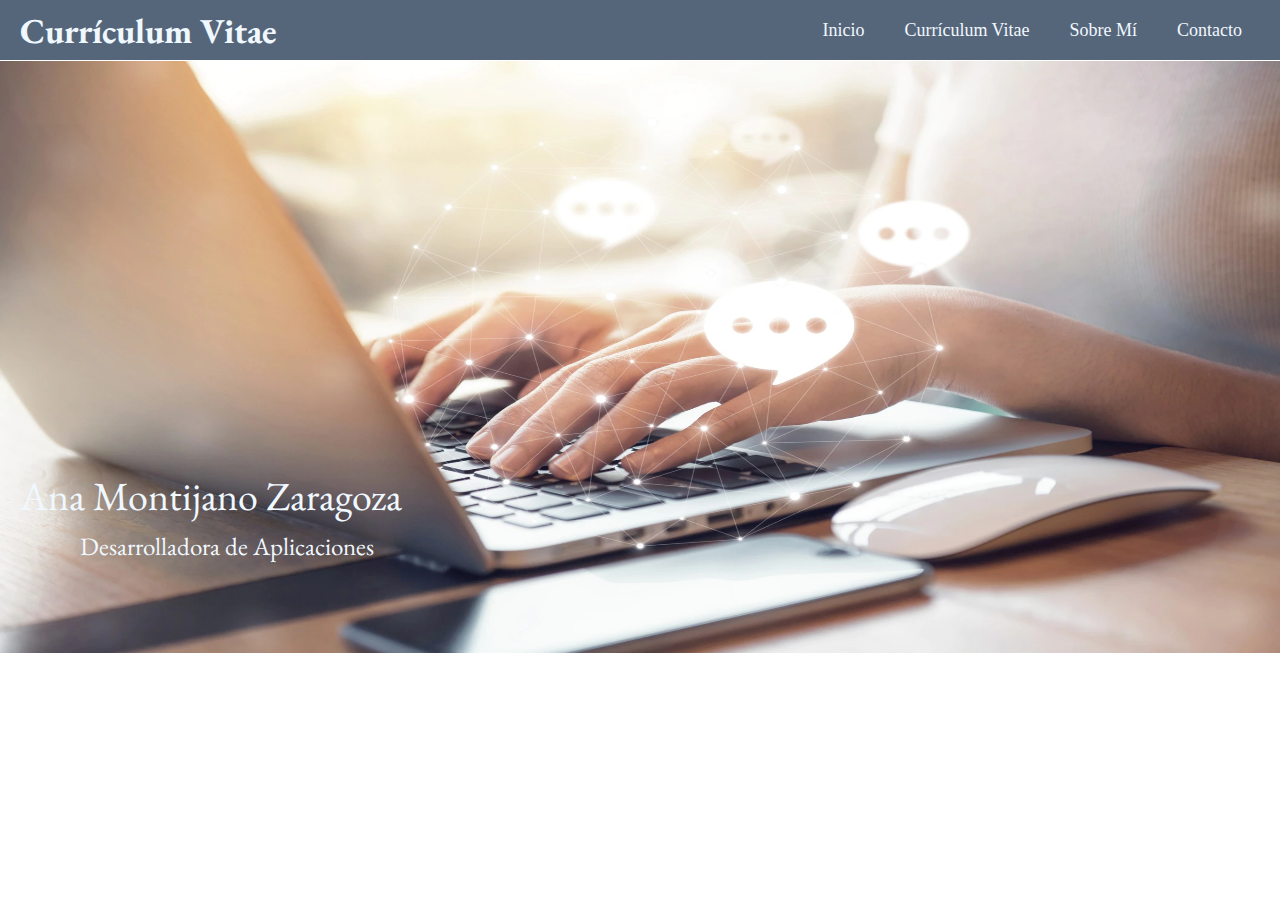
==== index.html @ e3f400b0 "cambio index" ====
<!DOCTYPE html>
<html lang="en">
<head>
    <meta charset="UTF-8">
    <meta http-equiv="X-UA-Compatible" content="IE=edge">
    <meta name="viewport" content="width=device-width, initial-scale=1.0">
    <title>Currículum Vitae</title>
    <link rel="stylesheet" href="css/style.css">
    <link rel="preconnect" href="https://fonts.googleapis.com">
    <link rel="preconnect" href="https://fonts.gstatic.com" crossorigin>
    <link href="https://fonts.googleapis.com/css2?family=EB+Garamond&display=swap" rel="stylesheet">
    <link rel="preconnect" href="https://fonts.googleapis.com">
    <link rel="preconnect" href="https://fonts.gstatic.com" crossorigin>
    <link href="https://fonts.googleapis.com/css2?family=EB+Garamond:ital@1&display=swap" rel="stylesheet">
</head>
<body>
    <nav>
        <h1 class="titulo">Currículum Vitae</h1>
        <ul>
            <li><a href="curriculum.html">Inicio</a></li>
            <li><a href="curriculumvitae.html">Currículum Vitae</a></li>
            <li><a href="">Sobre Mí</a></li>
            <li><a href="">Contacto</a></li>
           </ul>

    </nav>
    <header class="header">
        <div class="img">
            <p class="p1">Ana Montijano Zaragoza</p>
            <p class="p2">Desarrolladora de Aplicaciones</p>
         <img src="img/ordenador.jpg"> 
                   
        </div>
       </header>
           
</body>
</html>
---- css/style.css ----
*{
    padding:0%;
    margin: 0%;
    text-decoration: none;
    list-style: none;


}
nav{
    background: #56667A;
    width: 100%;
    height: 60px;
}

.titulo {
    font-family: 'EB Garamond', serif;
    color: aliceblue;
    font-size: 35px;
    padding: 8px 20px;
    position: absolute;
}
nav ul{
    float: right;
    margin-right: 20px;
}
nav ul li{
    display: inline-block;
    line-height: 60px;
    margin: 0 5px;
}
nav ul li a{
    color: aliceblue;
    font-size: 18px;
    padding: 7px 13px;
    margin-bottom: 20px;
}
nav ul li a:hover{
    text-decoration-line: underline;
    color: aliceblue;
}
.header .img img{
    width: 100%;
    height: 592px;
}
.header .img .p1{
    color:aliceblue;
    font-family: 'EB Garamond', serif;
    font-size: 40px;
    padding: 20px;
    position: absolute;
    top:50%

}
.header .img .p2{
    color:aliceblue;
    font-family: 'EB Garamond', serif;
    font-size: 25px;
    padding: 80px;
    position: absolute;
    top:50%

}
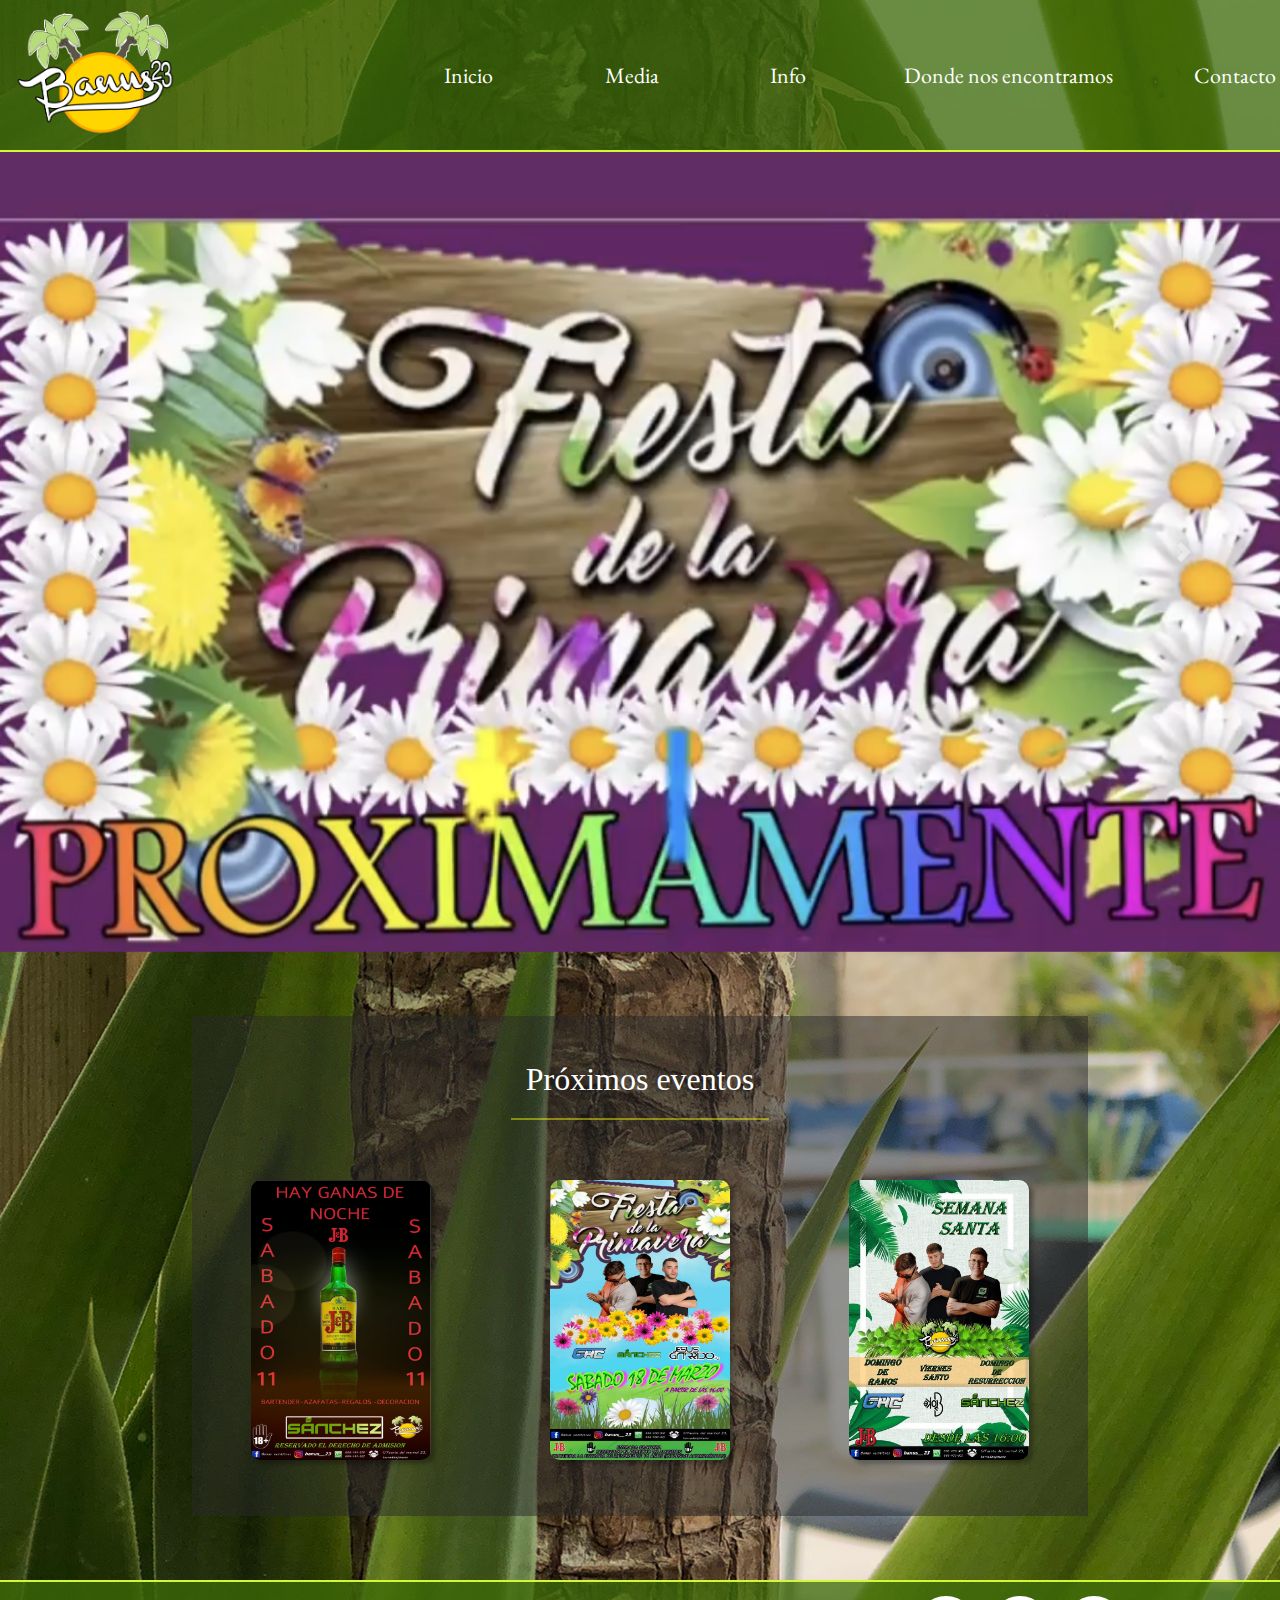
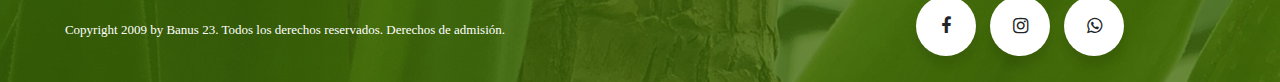
==== commit b1a73a4d: "ProyectoEtapa2" ====
--- a/index.html
+++ b/index.html
@@ -4,34 +4,127 @@
     <meta charset="UTF-8">
     <meta http-equiv="X-UA-Compatible" content="IE=edge">
     <meta name="viewport" content="width=device-width, initial-scale=1.0">
-    <title>Currículum Vitae</title>
-    <link rel="stylesheet" href="css/style.css">
+    <link href="https://cdn.jsdelivr.net/npm/bootstrap@5.3.0-alpha1/dist/css/bootstrap.min.css" rel="stylesheet" integrity="sha384-GLhlTQ8iRABdZLl6O3oVMWSktQOp6b7In1Zl3/Jr59b6EGGoI1aFkw7cmDA6j6gD" crossorigin="anonymous">
+    <link rel="stylesheet" href="https://cdn.jsdelivr.net/npm/bootstrap@4.3.1/dist/css/bootstrap.min.css" integrity="sha384-ggOyR0iXCbMQv3Xipma34MD+dH/1fQ784/j6cY/iJTQUOhcWr7x9JvoRxT2MZw1T" crossorigin="anonymous">
     <link rel="preconnect" href="https://fonts.googleapis.com">
     <link rel="preconnect" href="https://fonts.gstatic.com" crossorigin>
-    <link href="https://fonts.googleapis.com/css2?family=EB+Garamond&display=swap" rel="stylesheet">
-    <link rel="preconnect" href="https://fonts.googleapis.com">
-    <link rel="preconnect" href="https://fonts.gstatic.com" crossorigin>
-    <link href="https://fonts.googleapis.com/css2?family=EB+Garamond:ital@1&display=swap" rel="stylesheet">
+    <link href="https://fonts.googleapis.com/css2?family=Caveat&family=EB+Garamond:ital@1&family=Great+Vibes&family=Lobster&display=swap" rel="stylesheet">
+    <link rel="stylesheet" href="https://stackpath.bootstrapcdn.com/font-awesome/4.7.0/css/font-awesome.min.css">
+    <link rel="stylesheet" href="css/style.css">
+    <title>Banus</title>
 </head>
 <body>
-    <nav>
-        <h1 class="titulo">Currículum Vitae</h1>
-        <ul>
-            <li><a href="curriculum.html">Inicio</a></li>
-            <li><a href="curriculumvitae.html">Currículum Vitae</a></li>
-            <li><a href="">Sobre Mí</a></li>
-            <li><a href="">Contacto</a></li>
-           </ul>
-
-    </nav>
-    <header class="header">
-        <div class="img">
-            <p class="p1">Ana Montijano Zaragoza</p>
-            <p class="p2">Desarrolladora de Aplicaciones</p>
-         <img src="img/ordenador.jpg"> 
-                   
+    <header>
+        <article class="logo">
+            <img src="/img/logo.png" alt="Banus 23">
+        </article>
+        <div class="normal"><button><a href="index.html">Inicio</a></button></div>
+        <div class="normal"><button><a href="media.html">Media</a></button></div>
+        <div class="normal" class="nav-item dropdown">
+            <a class="nav-link dropdown" href="#" id="navbarDropdown1" role="button" data-toggle="dropdown" aria-haspopup="true" aria-expanded="false">
+            <button class="boton1">Info</button>
+            </a>
+            <div class="dropdown-menu" aria-labelledby="navbarDropdown1">
+              <a class="dropdown-item" href="carta.html">Nuestra Carta</a>
+              <a class="dropdown-item" href="ofertas.html">Ofertas</a>
+              <a class="dropdown-item" href="acuerdos.html">Acuerdos Comerciales</a>
+            </div>
+          </div>
+        <div class="normal"><button class="boton"><a href="ubicacion.html">Donde nos encontramos</a></button></div>
+        <div class="normal"><button><a href="contacto.html">Contacto</a></button></div>
+        <!--Menú desplegable para movil-->
+        <div class="menudesp"class="nav-item dropdown">
+            <a class="nav-link dropdown" href="#" id="navbarDropdown1" role="button" data-toggle="dropdown" aria-haspopup="true" aria-expanded="false">
+            <button class="desplegable">
+                <div></div>
+                <div></div>
+                <div></div>
+            </button>
+            </a>
+            <div class="dropdown-menu" aria-labelledby="navbarDropdown1">
+                <a class="dropdown-item" href="index.html">Inicio</a>
+                <a class="dropdown-item" href="media.html">Media</a>
+                <a class="dropdown-item" href="carta.html">Nuestra Carta</a>
+                <a class="dropdown-item" href="ofertas.html">Ofertas</a>
+                <a class="dropdown-item" href="acuerdos.html">Acuerdos Comerciales</a>
+                <a class="dropdown-item" href="ubicacion.html">Ubicación</a>
+                <a class="dropdown-item" href="contacto.html">Contacto</a>
+            </div>
         </div>
-       </header>
-           
+        
+    </header>
+    <main>
+        <div id="carouselExampleControls" class="carousel slide" data-ride="carousel">
+            <div class="carousel-inner">
+                <div class="carousel-item active">
+                    <img src="/img/fp.png" class="d-block w-100" alt="FP" 
+                    width="620px" height="450px">
+                </div>
+                <div class="carousel-item">
+                    <img src="/img/Foto 15-8-22, 16 42 23.png" class="d-block w-100" alt="Circus" 
+                    width="620px" height="450px">
+                </div>
+                <div class="carousel-item">
+                    <img src="/img/Foto 21-7-19 1 04 25.jpg" class="d-block w-100" alt="Terraza" 
+                    width="620px" height="450px">
+                </div>
+                <div class="carousel-item">
+                        <img src="/img/sonvida.png" class="d-block w-100" alt="Son vida" 
+                            width="620px" height="450px">
+                    </a>
+                </div>
+            </div>
+            <a class="carousel-control-prev" href="#carouselExampleControls" role="button" data-slide="prev">
+                <span class="carousel-control-prev-icon" aria-hidden="true"></span>
+                <span class="sr-only">Previous</span>
+            </a>
+            <a class="carousel-control-next" href="#carouselExampleControls" role="button" data-slide="next">
+                <span class="carousel-control-next-icon" aria-hidden="true"></span>
+                <span class="sr-only">Next</span>
+            </a>
+        </div>
+        <div class="eventos">
+            <article class="titulo">
+                <p>Próximos eventos</p>
+            </article>
+            <div class="img1">
+                <img src="/img/WhatsApp Image 2023-02-27 at 16.43.17.jpeg" alt="schweppes">
+            </div>
+            <div class="img2">
+                <img src="/img/WhatsApp Image 2023-02-22 at 17.38.11.jpeg" alt="pepsi">
+            </div>
+            <div class="img3">
+                <img src="/img/WhatsApp Image 2023-02-27 at 16.20.45.jpeg" alt="brugal">
+            </div>
+        </div>
+    </main>
+    <footer>
+        <div class="copyright">
+            <p>Copyright 2009 by Banus 23. Todos los derechos reservados. Derechos de admisión.</p>
+        </div>
+        <div class="container">
+            <div class="redes">
+                <div class="icon">
+                    <i class="fa fa-facebook"></i>
+                </div>
+                <a href="https://www.facebook.com/banus23/"><span>Facebook</span></a>
+            </div>
+            <div class="redes">
+                <div class="icon">
+                    <i class="fa fa-instagram"></i>
+                </div>
+                <a href="https://www.instagram.com/banus__23/?hl=es"><span>Instagram</span></a>
+            </div>
+            <div class="redes">
+                <div class="icon">
+                    <i class="fa fa-whatsapp"></i>
+                </div>
+                <a href="https://api.whatsapp.com/send?phone=666430516&"><span>WhatsApp</span></a>
+            </div>
+        </div>
+    </footer>
+      <script src="https://code.jquery.com/jquery-3.3.1.slim.min.js" integrity="sha384-q8i/X+965DzO0rT7abK41JStQIAqVgRVzpbzo5smXKp4YfRvH+8abtTE1Pi6jizo" crossorigin="anonymous"></script>
+        <script src="https://cdn.jsdelivr.net/npm/popper.js@1.14.7/dist/umd/popper.min.js" integrity="sha384-UO2eT0CpHqdSJQ6hJty5KVphtPhzWj9WO1clHTMGa3JDZwrnQq4sF86dIHNDz0W1" crossorigin="anonymous"></script>
+        <script src="https://cdn.jsdelivr.net/npm/bootstrap@4.3.1/dist/js/bootstrap.min.js" integrity="sha384-JjSmVgyd0p3pXB1rRibZUAYoIIy6OrQ6VrjIEaFf/nJGzIxFDsf4x0xIM+B07jRM" crossorigin="anonymous"></script>
 </body>
 </html>--- a/css/style.css
+++ b/css/style.css
@@ -1,62 +1,399 @@
 *{
-    padding:0%;
-    margin: 0%;
+    margin: 0;
+    font-family: 'Quicksand', serif;
+    box-sizing: border-box;
+}
+body{
+    background-image: url(/img/WhatsApp\ Image\ 2023-02-22\ at\ 21.02.50.jpeg);
+    background-repeat: no-repeat;
+}
+
+header{
+    display: flex;
+    background-color: rgba(61, 107, 8, 0.76);
+    justify-content: center;
+    height: 150px;
+    /* position: fixed; */
+}
+
+a:hover{
+    color: white;
     text-decoration: none;
-    list-style: none;
-
-
-}
-nav{
-    background: #56667A;
+}
+.logo{
+    margin: auto;
+    margin-right: 15%;
+    margin-left: 5%;
+}
+.normal{
+    display: flex;
+    color: white;
+    margin: 2%;
+    align-items: center;
+}
+a{
+    color: white;
+    text-decoration: none;
+    font-size: 22px;
+    font-family: 'EB Garamond', serif;
+
+}
+button, .boton{
+    width: 7em;
+    position: relative;
+    height: 4em;
+    border: none;
+    outline: none;
+    background-color: transparent;
+    color: white;
+    transition: 1s;
+}
+.boton1{
+    width: 5em;
+    position: relative;
+    height: 3em;
+    border: none;
+    outline: none;
+    background-color: transparent;
+    color: white;
+    transition: 1s;
+    margin: -1em;
+
+}
+.boton{
+    width: 15em;
+}
+button::after{
+    content: "";
+    position: absolute;
+    width: 95%;
+    height: 40%;
+    transition: 0.5s;
+    transform-origin: center;
+}
+button:hover::before, button:hover::after{
+    transform: scale(0);
+}
+button:hover{
+    border: 3px ridge rgb(212, 247, 55);
+    box-shadow: inset 0px 0px 25px rgba(255, 255, 0, 0.438);
+}
+.logo img{
+    width: 200px;
+    height: 140px;
+}
+.nav-link{
+    font-size: 22px;
+}
+.dropdown-menu{
+    margin-top: 0.7em;
+    background-color: rgba(165, 135, 4, 0.685);
+    border: 1px solid rgba(61, 107, 8, 0.76);
+}
+.dropdown-menu a{
+    color: white;
+}
+
+main{
+    text-align: center;
+    width: auto;
+    height: auto;
+    /* background-color: black; */
+    border-top: 2px solid rgb(212, 247, 55);
+    border-bottom: 2px solid rgb(212, 247, 55);
+}
+main img{
     width: 100%;
+    height: 800px;
+}
+.eventos{
+    display: grid;
+    background-color:rgba(41, 41, 41, 0.507);
+    width: 70%;
+    margin: auto;
+    margin-top:5%;
+    margin-bottom: 5%;
+    grid-template-columns: repeat(3, 33.33%);
+    grid-template-rows: 100px 400px ;
+}
+.titulo{
+    grid-column: 1/4;
+    grid-row: 1/2;
+    margin: auto;
+    margin-top: 1.5em;
+    border-bottom: 2px solid rgba(255, 255, 0, 0.438);
+    /* border: 1px solid white; */
+}
+.titulo p{
+    color: white;
+    margin: 15px;
+    font-size: xx-large;
+}
+.img1{
+    grid-column: 1/2;
+    grid-row: 2/3;
+    margin-top: 3em;
+}
+.img2{
+    grid-column: 2/3;
+    grid-row: 2/3;
+    margin-top: 3em;
+}
+.img3{
+    margin-top: 3em;
+}
+.eventos img{
+    width: 180px;
+    height: 280px;
+    margin: 1em;
+    border-radius: 10px;
+    box-shadow: 4px 4px 4px rgba(0, 0, 0, 0.3);
+}
+footer{
+    display: grid;
+    grid-template-columns: 70% 30%;
+    grid-template-rows: 95px;
+    background-color: rgba(61, 107, 8, 0.76);
+    width: 100%;
+    height: 100px;
+    place-items: center;
+}
+.copyright {
+    color: white;
+    font-size:small;
+    width: 95%;
+}
+.copyright p {
+    margin: 5%;
+}
+.container .redes{
+    display: inline-block;
+    width: 60px;
     height: 60px;
-}
-
-.titulo {
-    font-family: 'EB Garamond', serif;
-    color: aliceblue;
-    font-size: 35px;
-    padding: 8px 20px;
-    position: absolute;
-}
-nav ul{
-    float: right;
-    margin-right: 20px;
-}
-nav ul li{
+    margin:0 5px;
+    background-color: white;
+    border-radius: 50px;
+    cursor:pointer;
+    box-shadow: 0px 10px 10px rgba(0, 0, 0, 0.1);
+    transition: all 0.3s ease-out;
+    overflow: hidden;
+} 
+
+.container .redes .icon{
     display: inline-block;
+    width: 60px;
+    height: 60px;
+    text-align: center;
+    border-radius: 50px;
     line-height: 60px;
-    margin: 0 5px;
-}
-nav ul li a{
-    color: aliceblue;
+    box-sizing: border-box;
+    transition: all 0.3s ease-out;
+}
+.container .redes .icon i{
     font-size: 18px;
-    padding: 7px 13px;
-    margin-bottom: 20px;
-}
-nav ul li a:hover{
-    text-decoration-line: underline;
-    color: aliceblue;
-}
-.header .img img{
-    width: 100%;
-    height: 592px;
-}
-.header .img .p1{
-    color:aliceblue;
-    font-family: 'EB Garamond', serif;
-    font-size: 40px;
-    padding: 20px;
-    position: absolute;
-    top:50%
-
-}
-.header .img .p2{
-    color:aliceblue;
-    font-family: 'EB Garamond', serif;
-    font-size: 25px;
-    padding: 80px;
-    position: absolute;
-    top:50%
-
-}
+    line-height: 60px;
+}
+.container .redes span{
+    font-size: 18px;
+    font-weight: 500;
+    line-height: 60px;
+    margin-left: 15px;
+}
+.container .redes:hover{
+    width: 200px;
+}
+.container .redes:nth-child(1):hover .icon{
+    background-color: #4267b2;
+}
+.container .redes:nth-child(2):hover .icon{
+    background-color: #405DE6;
+}
+.container .redes:nth-child(3):hover .icon{
+    background-color: #128c7e;
+}
+.container .redes:hover .icon i{
+    color: white;
+}
+.container .redes:nth-child(1):hover span{
+    color: #4267b2;
+}
+.container .redes:nth-child(2):hover span{
+    color: #E1306C;
+}
+.container .redes:nth-child(3):hover span{
+    color: #128c7e;
+}
+.desplegable{
+    display: none;
+}
+@media screen and (min-width:601px) and (max-width:1000px){
+    /*Menu*/
+    header div{
+        margin: 0.5%;
+    }
+    .logo{
+        margin-right: 10%;
+        margin: auto;
+        margin-left: -1%;
+    }
+    a{
+        font-size: 15px;
+    }
+    .nav-link{
+        font-size: 15px;
+    }
+    button{
+        width: 4em;
+        height: 2em;
+        margin-right: 15%;
+    }
+    .boton{
+        width: 7em;
+        height: 3.5em;
+    }
+    /*Contenido*/
+    main img{
+        height: 50%;
+    }
+    .eventos{
+        grid-template-columns: repeat(2, 50%);
+        grid-template-rows: 100px 350px 350px;
+    }
+    .img3{
+        margin-top: 5%;
+        grid-column: 1/2;
+        grid-row: 3/4;
+    }
+    .titulo{
+        grid-column: 1/3;
+        
+    }
+    .titulo p{
+        font-size: 25px;
+    }
+    /*Footer*/
+    footer{
+        grid-template-columns: 60% 40%;
+    }
+    .container .redes{
+        width: 40px;
+        height: 40px;
+    } 
+    
+    .container .redes .icon{
+        width: 40px;
+        height: 40px;    
+        line-height: 40px;
+    }
+    .container .redes .icon i{
+        font-size: 10px;
+        line-height: 40px;
+    }
+    .container .redes span{
+        font-size: 10px;
+        font-weight: 500;
+        line-height: 40px;
+        margin-left: 10px;
+    }
+    .container .redes:hover{
+        width: 100px;
+    }
+    .copyright{
+        font-size: 10px;  
+    } 
+}
+@media screen  and (max-width:600px){
+    /*Menu Desplegable*/
+    .normal{
+        display: none;
+    }
+    .desplegable{
+        display: flex;
+        flex-direction: column;
+        width: 3rem;
+        height: 3rem;
+        border: 0;
+        background-color: transparent;
+        margin: auto;
+    }
+    .desplegable div{
+        background-color: white;
+        height: 2px;
+        width: 100%;
+        margin-top: 5px;
+        border-radius: 5px;
+    }
+    .menudesp{
+        margin: auto;
+    }
+    .dropdown-menu{
+        margin-right: -1%;
+    }
+    .dropdown-item{
+        font-size: 15px;
+    }
+    .logo{
+        margin-right: 20%;
+        margin-left: -1%;
+    }
+    .logo img{
+        width: 160px;
+        height: 110px;
+    }
+    /*Contenido*/
+    main img{
+        height: 35%;
+    }
+    .eventos{
+        grid-template-columns:100%;
+        grid-template-rows: 100px 350px 350px 350px;
+    }
+    .img1{
+        margin-top: 1%;
+    }
+    .img2{
+        margin-top: 1%;
+        grid-column: 1/2;
+        grid-row: 3/4;
+    }
+    .img3{
+        margin-top: 1%;
+        grid-column: 1/2;
+        grid-row: 4/5;
+    }
+    .titulo{
+        grid-column: 1/2;
+    }
+    .titulo p{
+        font-size: 25px;
+    }
+    /*Footer*/
+    footer{
+        grid-template-columns: 40% 60%;
+    }
+    .container .redes{
+        width: 40px;
+        height: 40px;
+    } 
+    .container .redes .icon{
+        width: 40px;
+        height: 40px;    
+        line-height: 40px;
+    }
+    .container .redes .icon i{
+        font-size: 10px;
+        line-height: 40px;
+    }
+    .container .redes span{
+        font-size: 10px;
+        font-weight: 500;
+        line-height: 40px;
+        margin-left: 10px;
+    }
+    .container .redes:hover{
+        width: 100px;
+    }
+    .copyright{
+        font-size: 10px;  
+    } 
+}